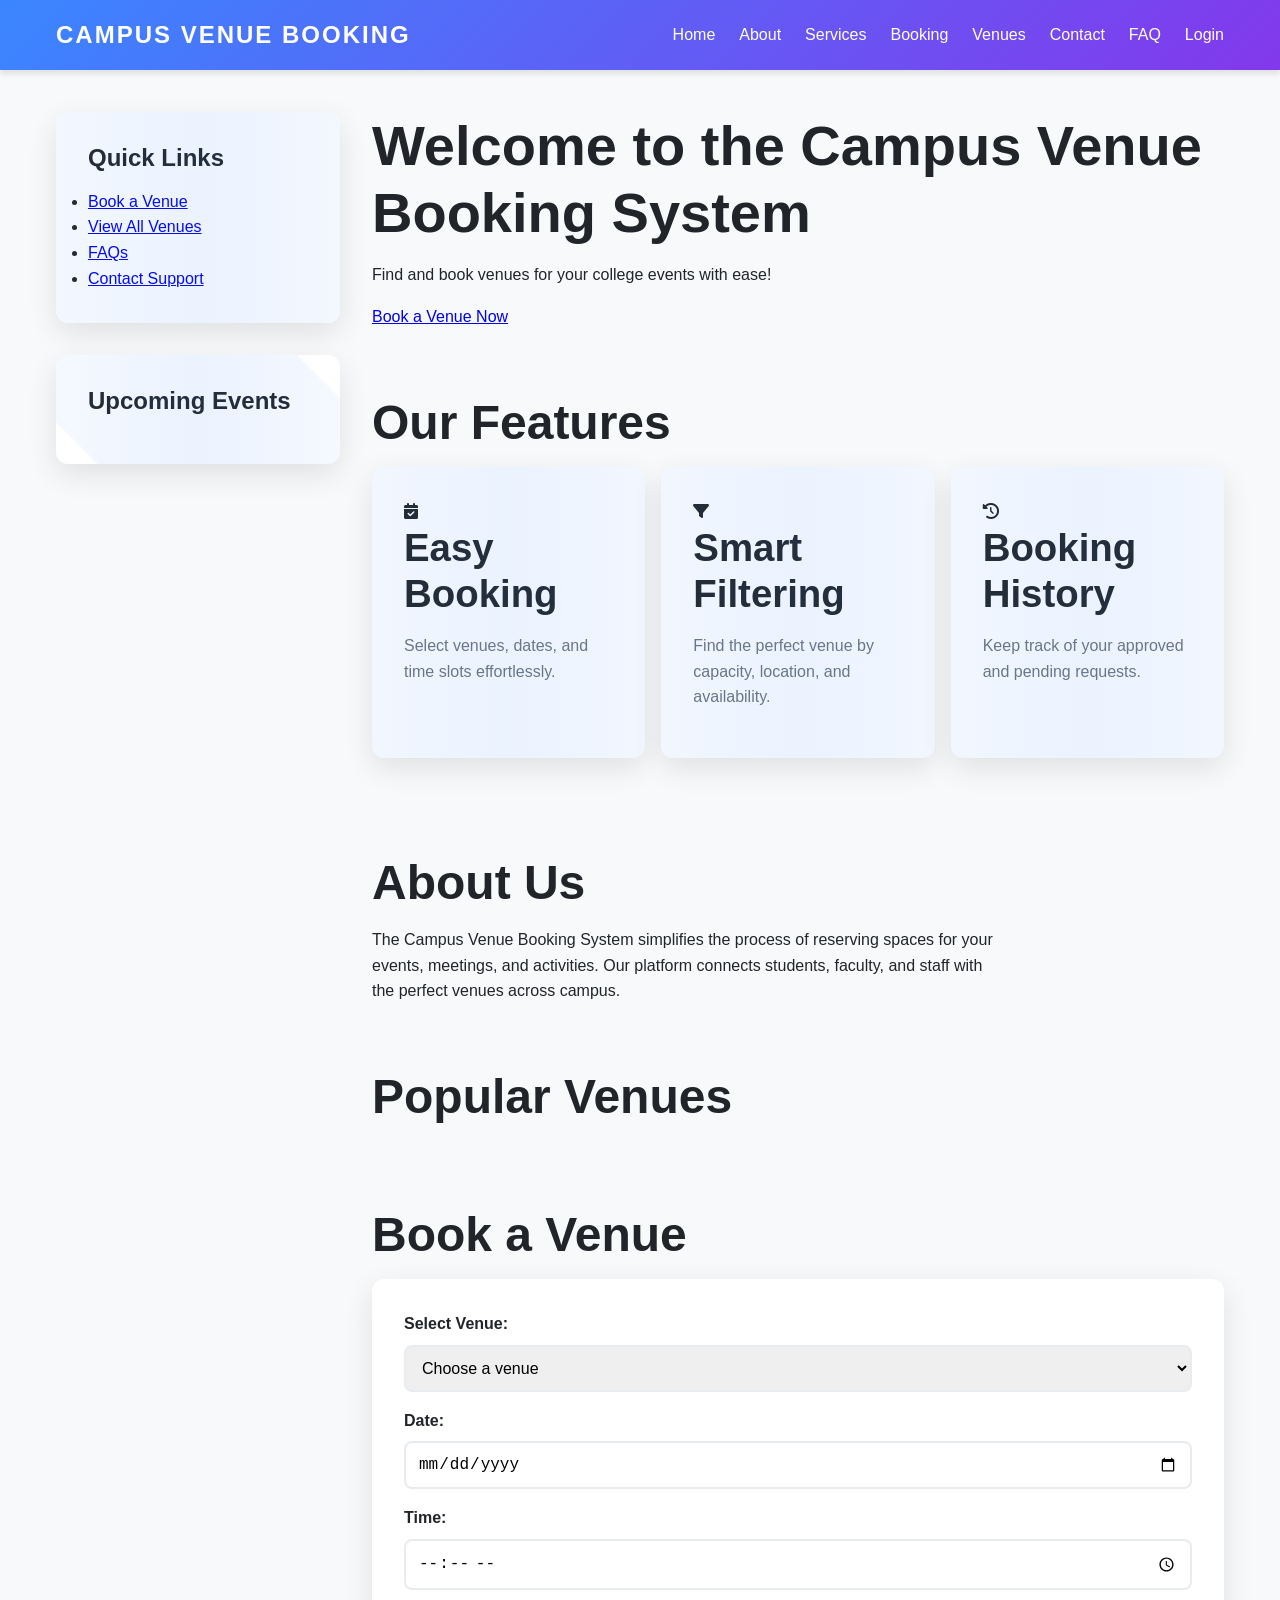
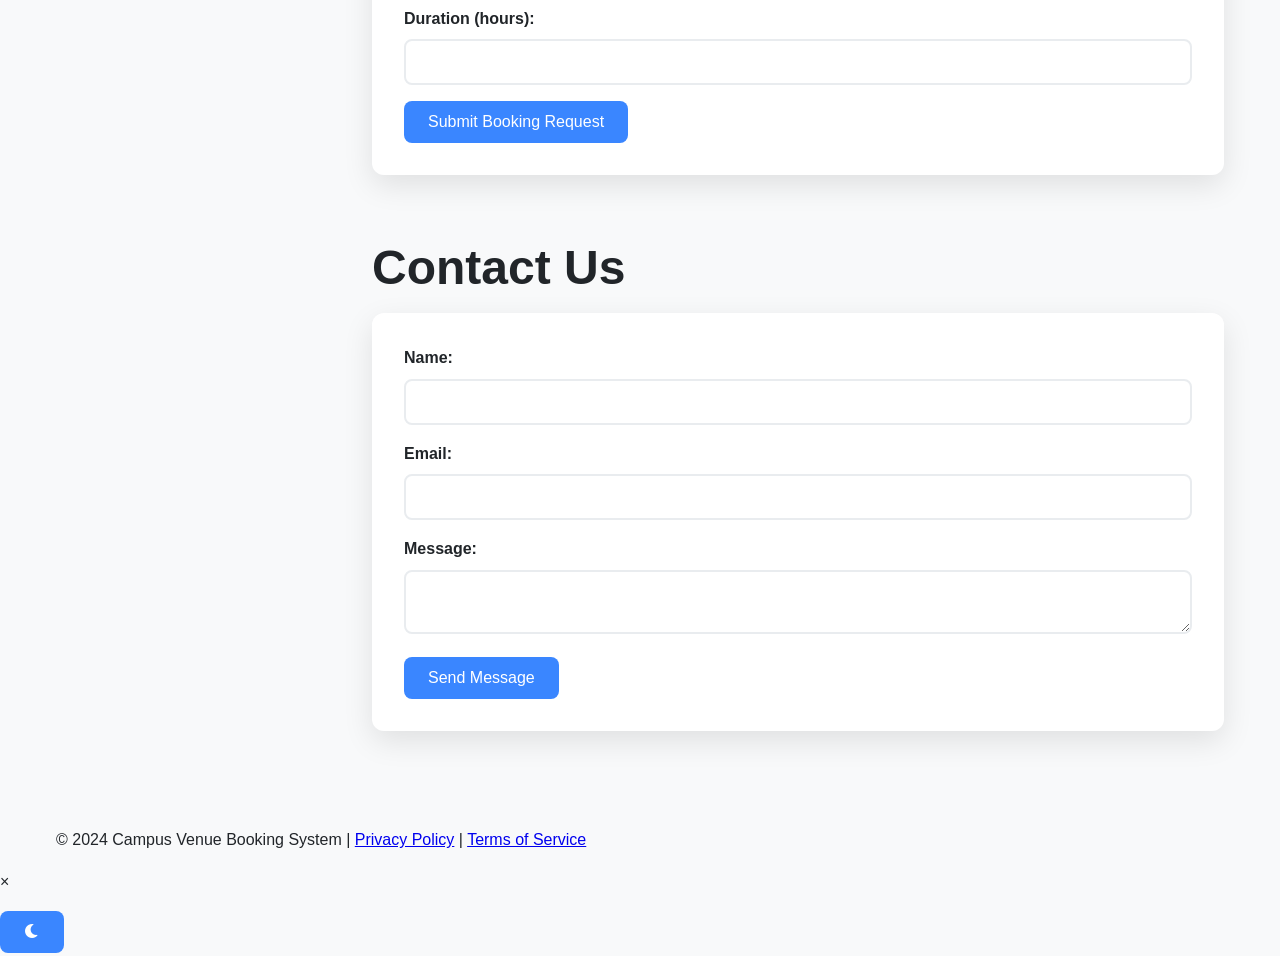
==== index.html @ f23ace4d "Add files via upload" ====
<!DOCTYPE html>
<html lang="en">
<head>
    <meta charset="UTF-8">
    <meta name="viewport" content="width=device-width, initial-scale=1.0">
    <title>Campus Venue Booking System</title>
    <link rel="stylesheet" href="style.css">
    <link rel="stylesheet" href="https://cdnjs.cloudflare.com/ajax/libs/font-awesome/6.0.0-beta3/css/all.min.css">
</head>
<body>
    <a href="#main-content" class="skip-link">Skip to main content</a>
    <header>
        <div class="container">
            <nav>
                <div class="logo">Campus Venue Booking</div>
                <button id="mobile-menu-toggle" aria-label="Toggle mobile menu">
                    <i class="fas fa-bars"></i>
                </button>
                <ul class="nav-menu">
                    <li><a href="#home">Home</a></li>
                    <li><a href="#about">About</a></li>
                    <li><a href="#services">Services</a></li>
                    <li><a href="#booking">Booking</a></li>
                    <li><a href="#venues">Venues</a></li>
                    <li><a href="#contact">Contact</a></li>
                    <li><a href="#faq">FAQ</a></li>
                    <li><a href="#login">Login</a></li>
                </ul>
            </nav>
        </div>
    </header>

    <main id="main-content">
        <div class="container">
            <div class="inline-content">
                <aside class="sidebar">
                    <div class="card">
                        <h2>Quick Links</h2>
                        <ul>
                            <li><a href="#booking">Book a Venue</a></li>
                            <li><a href="#venues">View All Venues</a></li>
                            <li><a href="#faq">FAQs</a></li>
                            <li><a href="#contact">Contact Support</a></li>
                        </ul>
                    </div>
                    <div class="card">
                        <h2>Upcoming Events</h2>
                        <ul id="upcoming-events">
                            <!-- Dynamically populated by JavaScript -->
                        </ul>
                    </div>
                </aside>
                <div class="main-content">
                    <section id="home" class="hero reveal">
                        <h1>Welcome to the Campus Venue Booking System</h1>
                        <p>Find and book venues for your college events with ease!</p>
                        <a href="#booking" class="cta-button">Book a Venue Now</a>
                    </section>

                    <section id="features" class="features reveal">
                        <h2>Our Features</h2>
                        <div class="grid">
                            <div class="feature card">
                                <i class="fas fa-calendar-check"></i>
                                <h3>Easy Booking</h3>
                                <p>Select venues, dates, and time slots effortlessly.</p>
                            </div>
                            <div class="feature card">
                                <i class="fas fa-filter"></i>
                                <h3>Smart Filtering</h3>
                                <p>Find the perfect venue by capacity, location, and availability.</p>
                            </div>
                            <div class="feature card">
                                <i class="fas fa-history"></i>
                                <h3>Booking History</h3>
                                <p>Keep track of your approved and pending requests.</p>
                            </div>
                        </div>
                    </section>

                    <section id="about" class="reveal">
                        <h2>About Us</h2>
                        <p>The Campus Venue Booking System simplifies the process of reserving spaces for your events, meetings, and activities. Our platform connects students, faculty, and staff with the perfect venues across campus.</p>
                    </section>

                    <section id="venues" class="reveal">
                        <h2>Popular Venues</h2>
                        <div class="grid" id="venue-grid">
                            <!-- Dynamically populated by JavaScript -->
                        </div>
                    </section>

                    <section id="booking" class="reveal">
                        <h2>Book a Venue</h2>
                        <form id="booking-form">
                            <label for="venue">Select Venue:</label>
                            <select id="venue" name="venue" required>
                                <option value="">Choose a venue</option>
                                <!-- Dynamically populated by JavaScript -->
                            </select>
                            <label for="date">Date:</label>
                            <input type="date" id="date" name="date" required>
                            <label for="time">Time:</label>
                            <input type="time" id="time" name="time" required>
                            <label for="duration">Duration (hours):</label>
                            <input type="number" id="duration" name="duration" min="1" max="8" required>
                            <button type="submit">Submit Booking Request</button>
                        </form>
                    </section>

                    <section id="contact" class="reveal">
                        <h2>Contact Us</h2>
                        <form id="contact-form">
                            <label for="name">Name:</label>
                            <input type="text" id="name" name="name" required>
                            <label for="email">Email:</label>
                            <input type="email" id="email" name="email" required>
                            <label for="message">Message:</label>
                            <textarea id="message" name="message" required></textarea>
                            <button type="submit">Send Message</button>
                        </form>
                    </section>
                </div>
            </div>
        </div>
    </main>

    <footer>
        <div class="container">
            <p>&copy; 2024 Campus Venue Booking System | <a href="privacy.html">Privacy Policy</a> | <a href="terms.html">Terms of Service</a></p>
        </div>
    </footer>

    <div id="modal" class="modal">
        <div class="modal-content">
            <span class="close">&times;</span>
            <h2 id="modal-title"></h2>
            <div id="modal-body"></div>
        </div>
    </div>

    <div class="toast-container"></div>

    <button id="dark-mode-toggle" aria-label="Toggle dark mode">
        <i class="fas fa-moon"></i>
    </button>

    <script src="script.js"></script>
</body>
</html>
---- style.css ----
/* Modern CSS Reset */
*,
*::before,
*::after {
  box-sizing: border-box;
  margin: 0;
  padding: 0;
}

/* Custom Properties */
:root {
  --color-primary: #3a86ff;
  --color-secondary: #ff006e;
  --color-tertiary: #8338ec;
  --color-background: #f8f9fa;
  --color-text: #212529;
  --color-text-light: #6c757d;
  --font-main: 'Inter', sans-serif;
  --font-heading: 'Poppins', sans-serif;
  --transition-smooth: all 0.3s cubic-bezier(0.25, 0.8, 0.25, 1);
  --spacing-unit: 1rem;
}

/* Base Styles */
body {
  font-family: var(--font-main);
  color: var(--color-text);
  background-color: var(--color-background);
  line-height: 1.6;
  overflow-x: hidden;
}

/* Typography */
h1, h2, h3, h4, h5, h6 {
  font-family: var(--font-heading);
  margin-bottom: var(--spacing-unit);
  line-height: 1.2;
}

h1 { font-size: clamp(2rem, 5vw, 3.5rem); }
h2 { font-size: clamp(1.8rem, 4vw, 3rem); }
h3 { font-size: clamp(1.5rem, 3vw, 2.5rem); }

p {
  margin-bottom: var(--spacing-unit);
  max-width: 70ch;
}

/* Layout */
.container {
  width: 100%;
  max-width: 1200px;
  margin: 0 auto;
  padding: 0 var(--spacing-unit);
}

/* Grid System */
.grid {
  display: grid;
  grid-template-columns: repeat(auto-fit, minmax(250px, 1fr));
  gap: var(--spacing-unit);
}

/* Header styles */
header {
  background: linear-gradient(135deg, var(--color-primary), var(--color-tertiary));
  color: white;
  padding: var(--spacing-unit) 0;
  position: fixed;
  top: 0;
  left: 0;
  right: 0;
  z-index: 1000;
  box-shadow: 0 4px 6px rgba(0, 0, 0, 0.1);
}

nav {
  display: flex;
  justify-content: space-between;
  align-items: center;
}

.logo {
  font-size: 1.5rem;
  font-weight: bold;
  text-transform: uppercase;
  letter-spacing: 2px;
}

nav ul {
  list-style: none;
  display: flex;
  gap: 1.5rem;
}

nav ul li a {
  color: white;
  text-decoration: none;
  font-weight: 500;
  transition: var(--transition-smooth);
  position: relative;
}
#mobile-menu-toggle {
    display: none;
  }

nav ul li a::after {
  content: '';
  position: absolute;
  bottom: -5px;
  left: 0;
  width: 0;
  height: 2px;
  background-color: white;
  transition: var(--transition-smooth);
}

nav ul li a:hover::after {
  width: 100%;
}

/* Main content styles */
main {
  margin-top: 80px;
  padding: calc(var(--spacing-unit) * 2) 0;
}

section {
  margin-bottom: calc(var(--spacing-unit) * 4);
  opacity: 0;
  transform: translateY(20px);
  transition: var(--transition-smooth);
}

section.visible {
  opacity: 1;
  transform: translateY(0);
}

/* Inline content layout */
.inline-content {
  display: flex;
  align-items: flex-start;
  gap: calc(var(--spacing-unit) * 2);
}

.sidebar {
  flex: 1;
  position: sticky;
  top: 100px;
}

.main-content {
  flex: 3;
}

/* Form styles */
form {
  background: white;
  border-radius: 12px;
  padding: calc(var(--spacing-unit) * 2);
  box-shadow: 0 10px 30px rgba(0, 0, 0, 0.1);
}

form label {
  display: block;
  margin-bottom: calc(var(--spacing-unit) / 2);
  font-weight: bold;
  color: var(--color-text);
}

input, textarea, select {
  width: 100%;
  padding: 0.75rem;
  margin-bottom: var(--spacing-unit);
  border: 2px solid #e9ecef;
  border-radius: 8px;
  font-size: 1rem;
  transition: var(--transition-smooth);
}

input:focus, textarea:focus, select:focus {
  border-color: var(--color-primary);
  outline: none;
  box-shadow: 0 0 0 3px rgba(58, 134, 255, 0.2);
}

button {
  background-color: var(--color-primary);
  color: white;
  border: none;
  padding: 0.75rem 1.5rem;
  cursor: pointer;
  border-radius: 8px;
  font-size: 1rem;
  font-weight: 500;
  transition: var(--transition-smooth);
}

button:hover {
  background-color: #2a75e6;
  transform: translateY(-2px);
  box-shadow: 0 4px 8px rgba(0, 0, 0, 0.1);
}

button:active {
  transform: translateY(1px);
}

/* Card styles */
.card {
  background: white;
  border-radius: 12px;
  box-shadow: 0 10px 30px rgba(0, 0, 0, 0.1);
  padding: calc(var(--spacing-unit) * 2);
  margin-bottom: calc(var(--spacing-unit) * 2);
  transition: var(--transition-smooth);
  overflow: hidden;
  position: relative;
}

.card::before {
  content: '';
  position: absolute;
  top: -50%;
  left: -50%;
  width: 200%;
  height: 200%;
  background: linear-gradient(
    45deg,
    transparent,
    rgba(58, 134, 255, 0.1),
    transparent
  );
  transform: rotate(45deg);
  transition: var(--transition-smooth);
}

.card:hover::before {
  left: 100%;
}

.card:hover {
  transform: translateY(-5px);
  box-shadow: 0 15px 40px rgba(0, 0, 0, 0.15);
}

.card h2 {
  font-size: 1.5rem;
  margin-bottom: var(--spacing-unit);
  color: var(--color-text);
}

.card p {
  color: var(--color-text-light);
}

.card .btn {
  display: inline-block;
  background-color: var(--color-primary);
  color: white;
  padding: 0.5rem 1rem;
  text-decoration: none;
  border-radius: 8px;
  transition: var(--transition-smooth);
}

.card .btn:hover {
  background-color: #2a75e6;
  transform: translateY(-2px);
  box-shadow: 0 4px 8px rgba(0, 0, 0, 0.1);
}

/* Calendar styles */
#calendar-container {
  background-color: white;
  border-radius: 12px;
  padding: var(--spacing-unit);
  box-shadow: 0 10px 30px rgba(0, 0, 0, 0.1);
}

#calendar table {
  width: 100%;
  border-collapse: collapse;
}

#calendar th, #calendar td {
  text-align: center;
  padding: 10px;
  border: 1px solid #e9ecef;
}

#calendar th {
  background-color: var(--color-primary);
  color: white;
}

#calendar td:hover {
  background-color: #f1f3f5;
  cursor: pointer;
}

/* Responsive design */
@media (max-width: 768px) {
  .inline-content {
    flex-direction: column;
  }

  .sidebar {
    position: static;
    width: 100%;
  }

  nav {
    flex-direction: column;
    align-items: flex-start;
  }

  .nav-menu {
    display: none;
    flex-direction: column;
    width: 100%;
    margin-top: var(--spacing-unit);
  }

  .nav-menu.active {
    display: flex;
  }

  .nav-menu li {
    margin: calc(var(--spacing-unit) / 2) 0;
  }

  #mobile-menu-toggle {
    display: block;
  }

  .card {
    padding: var(--spacing-unit);
  }
}

/* Utility classes */
.text-center { text-align: center; }
.mt-2 { margin-top: calc(var(--spacing-unit) * 2); }
.mb-2 { margin-bottom: calc(var(--spacing-unit) * 2); }
.p-2 { padding: calc(var(--spacing-unit) * 2); }

/* Animations */
@keyframes fadeIn {
  from { opacity: 0; transform: translateY(20px); }
  to { opacity: 1; transform: translateY(0); }
}

.fade-in {
  animation: fadeIn 0.5s ease-out forwards;
}

/* Scroll-triggered animations */
.reveal {
  opacity: 0;
  transform: translateY(50px);
  transition: var(--transition-smooth);
}

.reveal.active {
  opacity: 1;
  transform: translateY(0);
}

/* Custom scrollbar */
::-webkit-scrollbar {
  width: 10px;
}

::-webkit-scrollbar-track {
  background: #f1f1f1;
}

::-webkit-scrollbar-thumb {
  background: var(--color-primary);
  border-radius: 5px;
}

::-webkit-scrollbar-thumb:hover {
  background: #2a75e6;
}

/* Accessibility improvements */
.visually-hidden {
  position: absolute;
  width: 1px;
  height: 1px;
  margin: -1px;
  padding: 0;
  overflow: hidden;
  clip: rect(0, 0, 0, 0);
  white-space: nowrap;
  border: 0;
}

/* Focus styles for keyboard navigation */
a:focus, button:focus, input:focus, select:focus, textarea:focus {
  outline: 3px solid var(--color-secondary);
  outline-offset: 2px;
}

/* Skip to main content link */
.skip-link {
  position: absolute;
  top: -40px;
  left: 0;
  background: var(--color-primary);
  color: white;
  padding: 8px;
  z-index: 100;
}

.skip-link:focus {
  top: 0;
}
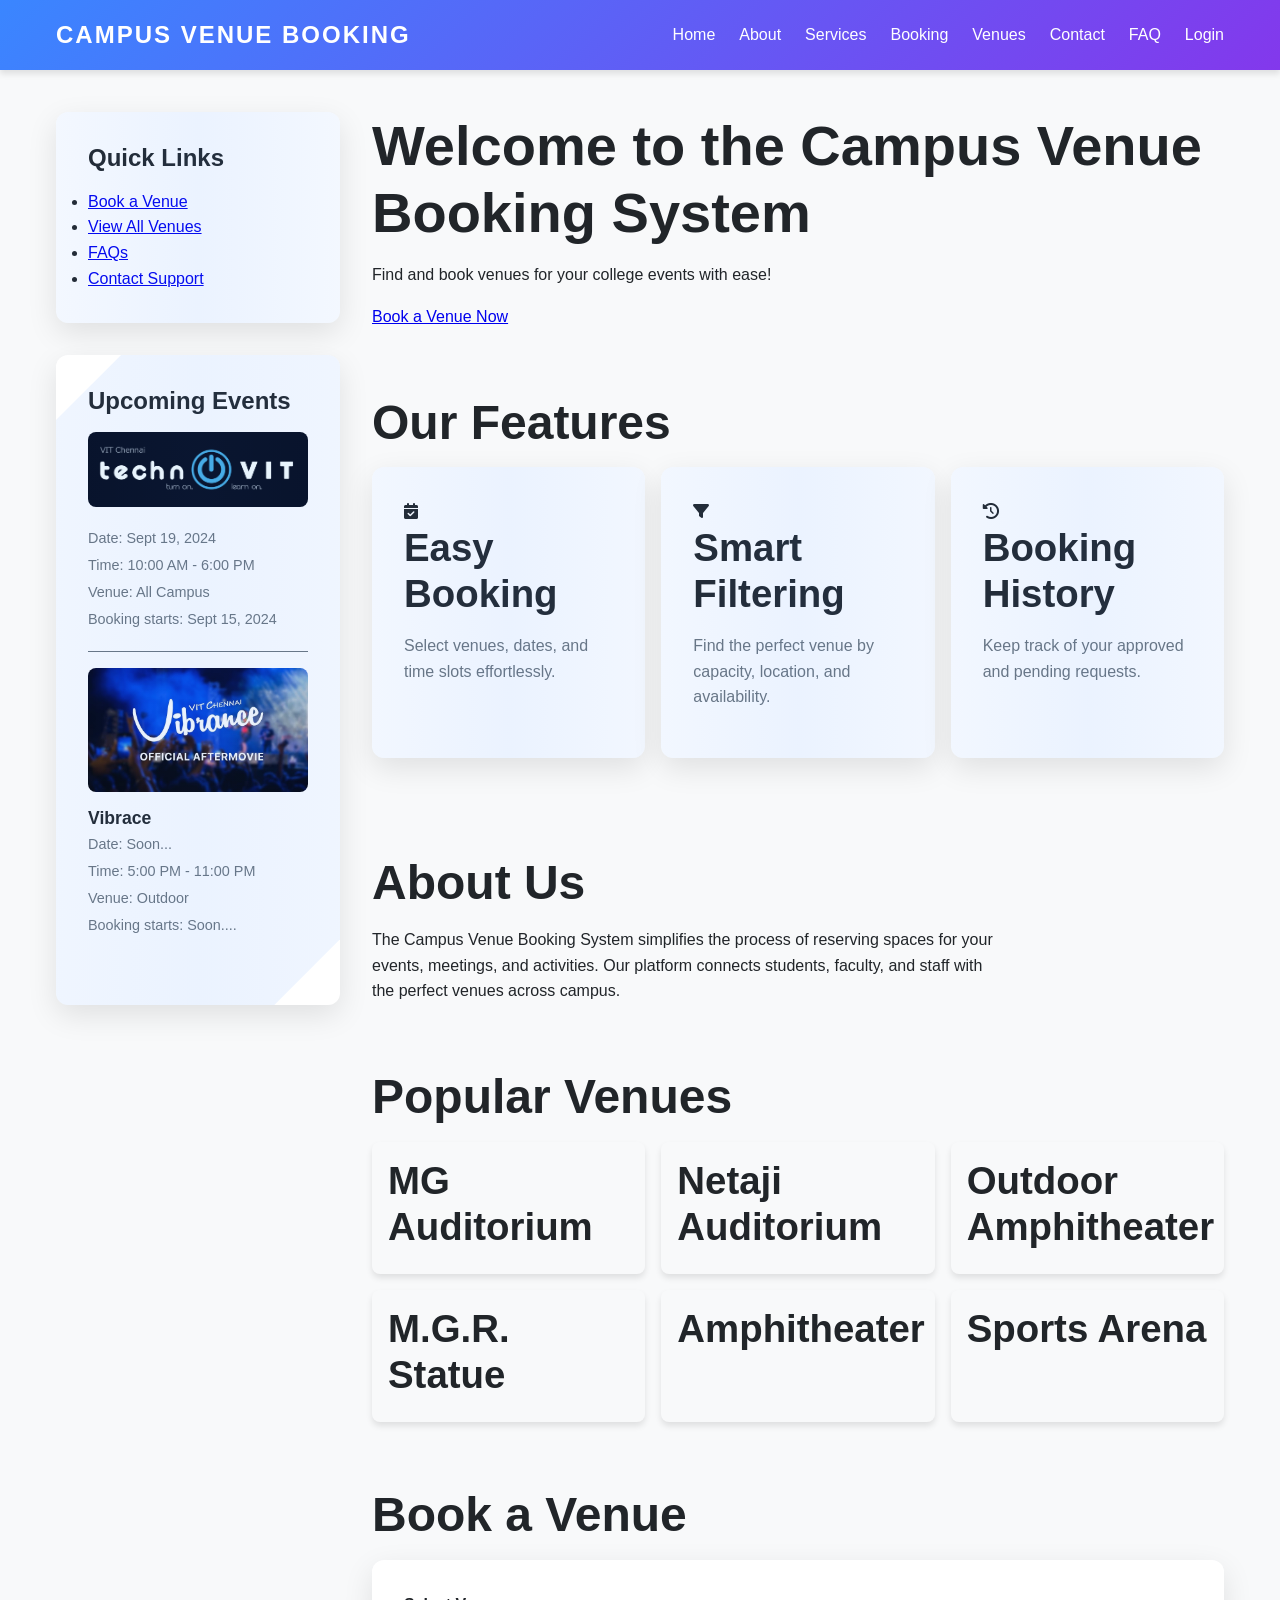
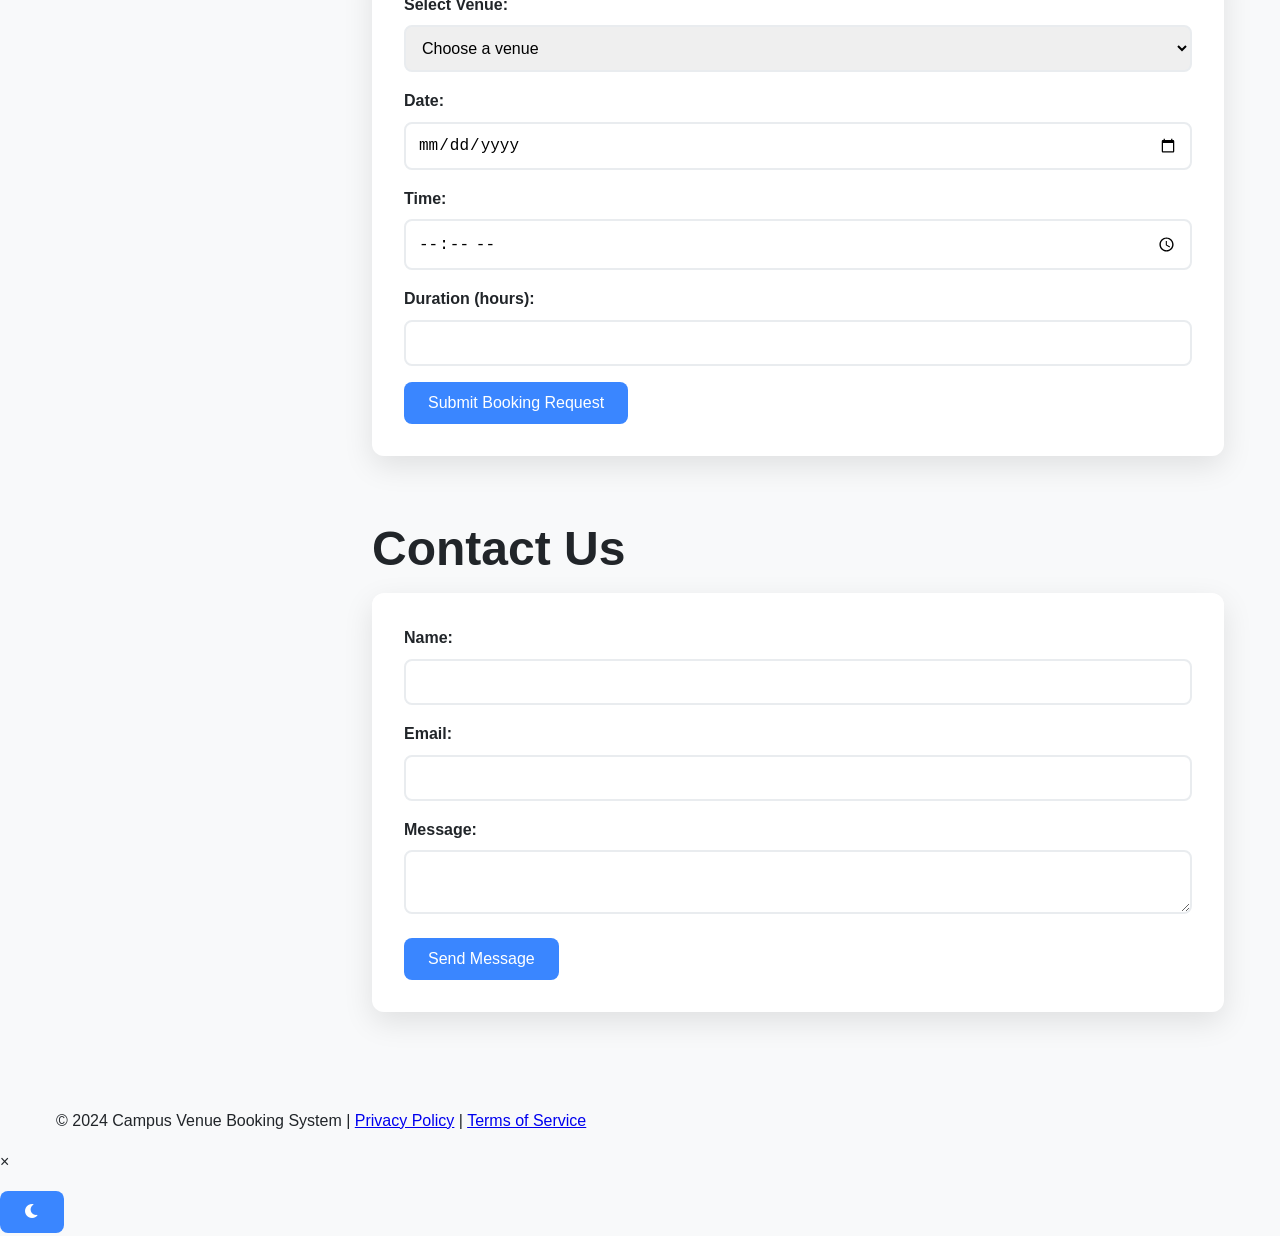
==== commit ee3bf6b2: "v.01" ====
--- a/index.html
+++ b/index.html
@@ -17,14 +17,14 @@
                     <i class="fas fa-bars"></i>
                 </button>
                 <ul class="nav-menu">
-                    <li><a href="#home">Home</a></li>
-                    <li><a href="#about">About</a></li>
-                    <li><a href="#services">Services</a></li>
-                    <li><a href="#booking">Booking</a></li>
-                    <li><a href="#venues">Venues</a></li>
-                    <li><a href="#contact">Contact</a></li>
-                    <li><a href="#faq">FAQ</a></li>
-                    <li><a href="#login">Login</a></li>
+                    <li><a href="index.html">Home</a></li>
+                    <li><a href="about.html">About</a></li>
+                    <li><a href="services.html">Services</a></li>
+                    <li><a href="booking.html">Booking</a></li>
+                    <li><a href="venues.html">Venues</a></li>
+                    <li><a href="contact.html">Contact</a></li>
+                    <li><a href="faq.html">FAQ</a></li>
+                    <li><a href="auth.html">Login</a></li>
                 </ul>
             </nav>
         </div>
@@ -45,9 +45,22 @@
                     </div>
                     <div class="card">
                         <h2>Upcoming Events</h2>
-                        <ul id="upcoming-events">
-                            <!-- Dynamically populated by JavaScript -->
-                        </ul>
+                        <div class="upcoming-event">
+                            <img src="techno-vit.png" alt="Tehno VIT">
+                            <h3></h3>
+                            <p>Date: Sept 19, 2024</p>
+                            <p>Time: 10:00 AM - 6:00 PM</p>
+                            <p>Venue: All Campus</p>
+                            <p>Booking starts: Sept 15, 2024</p>
+                        </div>
+                        <div class="upcoming-event">
+                            <img src="vibrance.jpg" alt="Vibrance">
+                            <h3>Vibrace</h3>
+                            <p>Date: Soon...</p>
+                            <p>Time: 5:00 PM - 11:00 PM</p>
+                            <p>Venue: Outdoor</p>
+                            <p>Booking starts: Soon....</p>
+                        </div>
                     </div>
                 </aside>
                 <div class="main-content">
@@ -56,7 +69,7 @@
                         <p>Find and book venues for your college events with ease!</p>
                         <a href="#booking" class="cta-button">Book a Venue Now</a>
                     </section>
-
+                    
                     <section id="features" class="features reveal">
                         <h2>Our Features</h2>
                         <div class="grid">
@@ -85,8 +98,61 @@
 
                     <section id="venues" class="reveal">
                         <h2>Popular Venues</h2>
-                        <div class="grid" id="venue-grid">
-                            <!-- Dynamically populated by JavaScript -->
+                        <div class="venue-grid">
+                            <div class="venue-card" data-venue="auditorium">
+                                <h3>MG Auditorium</h3>
+                                <div class="venue-details">
+                                    <img src="confrence.jpeg" alt="MG Auditorium">
+                                    <p>Capacity: 1000 people</p>
+                                    <p>Features: Stage, AV equipment, Seating</p>
+                                    <p>Location: Central Campus</p>
+                                </div>
+                            </div>
+                            <div class="venue-card" data-venue="conference-hall">
+                                <h3>Netaji Auditorium</h3>
+                                <div class="venue-details">
+                                    <img src="netaji.jpg" alt="Conference Hall">
+                                    <p>Capacity: 500 people</p>
+                                    <p>Features: Projector, Seating, Stage</p>
+                                    <p>Location: AB1 7th floor</p>
+                                </div>
+                            </div>
+                            <div class="venue-card" data-venue="outdoor-amphitheater">
+                                <h3>Outdoor Amphitheater</h3>
+                                <div class="venue-details">
+                                    <img src="Amphitheatre.jpg" alt="Outdoor Amphitheater">
+                                    <p>Capacity: 100 people</p>
+                                    <p>Features: Open-air seating, Stage</p>
+                                    <p>Location: AB1 Ground floor</p>
+                                </div>
+                            </div>
+                            <div class="venue-card" data-venue="Performances">
+                                <h3> M.G.R. Statue</h3>
+                                <div class="venue-details">
+                                    <img src="MGR statue.jpg" alt="Performances">
+                                    <p>Capacity: 150 people</p>
+                                    <p>Features: Standing shows, performances</p>
+                                    <p>Location: Central Campus</p>
+                                </div>
+                            </div>
+                            <div class="venue-card" data-venue="multipurpose">
+                                <h3>Amphitheater</h3>
+                                <div class="venue-details">
+                                    <img src="ampi.jpeg" alt="Multipurpose outdoor-amphitheater">
+                                    <p>Capacity: 100 people</p>
+                                    <p>Features: Flexible layout, AV equipment</p>
+                                    <p>Location: Behind Library</p>
+                                </div>
+                            </div>
+                            <div class="venue-card" data-venue="sports-arena">
+                                <h3>Sports Arena</h3>
+                                <div class="venue-details">
+                                    <img src="sports.jpeg" alt="Sports Arena">
+                                    <p>Capacity: 100 people</p>
+                                    <p>Features: Outdoor court, Bleachers</p>
+                                    <p>Location: Athletics Complex</p>
+                                </div>
+                            </div>
                         </div>
                     </section>
 
--- a/style.css
+++ b/style.css
@@ -99,6 +99,8 @@
   font-weight: 500;
   transition: var(--transition-smooth);
   position: relative;
+  outline: none;
+  box-shadow: none;
 }
 #mobile-menu-toggle {
     display: none;
@@ -418,4 +420,82 @@
 
 .skip-link:focus {
   top: 0;
+}
+
+/* Venue grid styles */
+.venue-grid {
+    display: grid;
+    grid-template-columns: repeat(auto-fit, minmax(250px, 1fr));
+    gap: 1rem;
+}
+
+.venue-card {
+    background-color: var(--color-background);
+    border-radius: 8px;
+    padding: 1rem;
+    box-shadow: 0 4px 6px rgba(0, 0, 0, 0.1);
+    transition: all 0.3s ease;
+    cursor: pointer;
+    overflow: hidden;
+}
+
+.venue-card h3 {
+    margin-bottom: 0.5rem;
+}
+
+.venue-details {
+    max-height: 0;
+    opacity: 0;
+    transition: all 0.3s ease;
+}
+
+.venue-card:hover {
+    transform: translateY(-5px);
+    box-shadow: 0 8px 12px rgba(0, 0, 0, 0.15);
+}
+
+.venue-card:hover .venue-details {
+    max-height: 500px;
+    opacity: 1;
+}
+
+.venue-details img {
+    width: 100%;
+    height: auto;
+    border-radius: 4px;
+    margin-bottom: 0.5rem;
+}
+
+/* Upcoming events styles */
+.upcoming-event {
+    margin-bottom: 1rem;
+    padding-bottom: 1rem;
+    border-bottom: 1px solid var(--color-text-light);
+}
+
+.upcoming-event:last-child {
+    border-bottom: none;
+}
+
+.upcoming-event img {
+    width: 100%;
+    height: auto;
+    border-radius: 8px;
+    margin-bottom: 0.5rem;
+}
+
+.upcoming-event h3 {
+    font-size: 1.1rem;
+    margin-bottom: 0.25rem;
+}
+
+.upcoming-event p {
+    font-size: 0.9rem;
+    margin-bottom: 0.25rem;
+}
+
+/* Remove focus outline for nav links */
+nav ul li a:focus {
+    outline: none;
+    box-shadow: none;
 }
